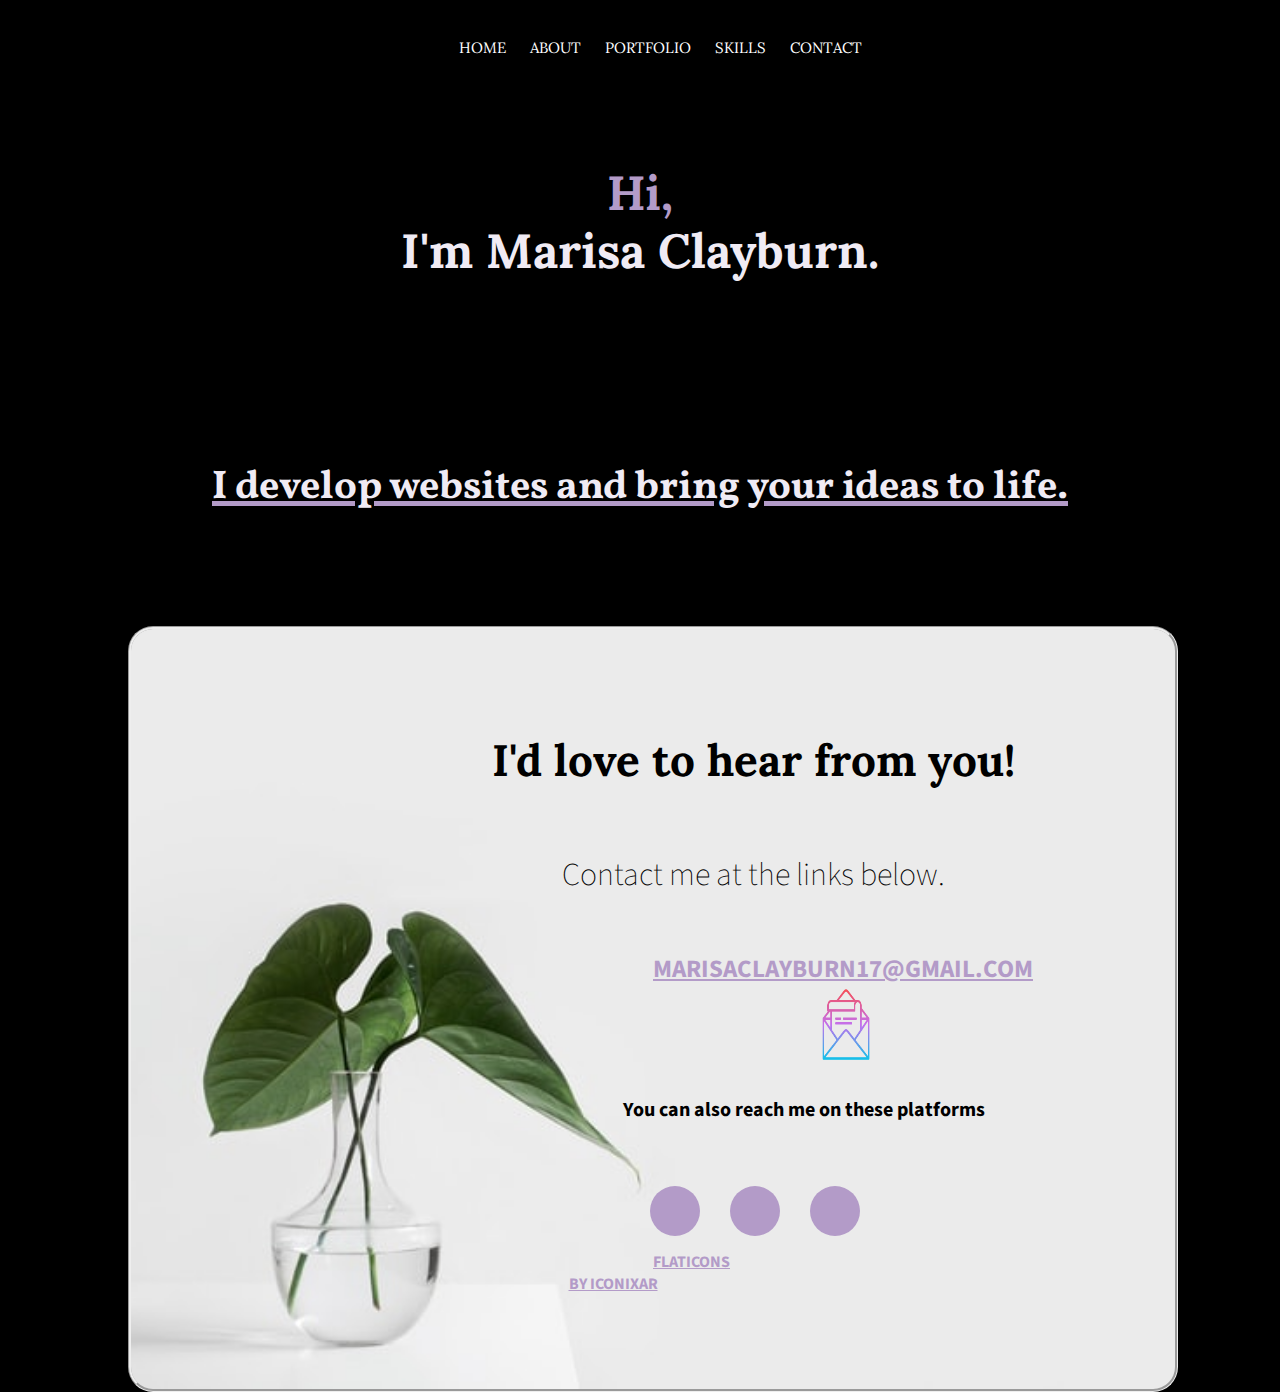
==== index.html @ 5181d799 "Personal website almost responsive V.0.1" ====
<!doctype html>
<html lang="en">
    <head>
        <title>Marisa Clayburn | Personal Website </title>
<!------ CSS Links -------->

        <link rel="stylesheet" href="css/normalize.css">
        <link rel="stylesheet" href="css/main.css">
        
<!------- Font Awesome Links ---------->

        <link rel="stylesheet" href="https://use.fontawesome.com/releases/v5.15.2/css/all.css" 
        integrity="sha384-vSIIfh2YWi9wW0r9iZe7RJPrKwp6bG+s9QZMoITbCckVJqGCCRhc+ccxNcdpHuYu" crossorigin="anonymous">

<!--------- Google Font Links ----------->

        <link href="https://fonts.googleapis.com/css2?family=Vollkorn&display=swap" rel="stylesheet">
        <link href='https://fonts.googleapis.com/css?family=Source+Sans+Pro:400,700' rel='stylesheet' type='text/css'>
        <link href="https://fonts.googleapis.com/css2?family=Lora:wght@400;700&display=swap" rel="stylesheet">
        <link href="https://fonts.googleapis.com/css2?family=Lora:wght@700&display=swap" rel="stylesheet">
        <meta charset="utf-8">
    </head>
    <body>
<!------------------ Header section ------------------->
<header> 
    <section class = "Mainheader">
        <div class="Mainheader-content">
<!--Navigation bar links-->
            <nav> 
                <ul>
                    <li><button class="btn btn1"><a href="index.html">Home</a></button></li>
                    <li><button class="btn btn2"><a href = "about/index.html" target="_blank">About</a></button></li>
                    <li><button class="btn btn3"><a href="portfolio/index.html" target="_blank">Portfolio</a></button></li>
                    <li><button class="btn btn4"><a href ="skills/index.html" target="_blank">Skills</a></button></li>
                    <li><button class="btn btn5"><a href ="#Contact"> Contact</a></button></li>
                </ul>
            </nav>
            <h1><span> Hi, </span> I'm Marisa Clayburn.</h1>
            <h2> I develop websites and bring your ideas to life.</h2>
        </div> 
    </section>
</header>
<!--This is the Contact Section-->
<main>
<footer id="Contact">
    <div class="full-width">
                <h2>  I'd love to hear from you!</h2>
                <h3 id="email-header"> Contact me at the links below. 
                </h3>
                <div class="firstLink">
                    <a href="mailto:marisaclayburn17@gmail.com">marisaclayburn17@gmail.com</a>
                    <img id="envelope" src="img/email-icon.png" alt="Envelope Icon" height="200px"width="150px"/>
                </div>
                <h3 id="socialmedia-header"> You can also reach me on these platforms</h3>
                <div class="social-icons">
                <p> <a href="https://www.instagram.com/coding_alignment/" target="_blank"> 
                    <i class="fab fa-instagram">
                        </i>
                  </a>
                </p>
                <p> <a href="https://github.com/Mdclayburn" target="_blank">
                    <i class="fab fa-github">
                        </i>
                    </a>
                </p>
                <p> <a href="https://www.linkedin.com/in/marisa-clayburn-745a2216a/">
                    <i class="fab fa-linkedin-in">
                        </i>
                </a>
                </p>
            </div>
                <div class="secondLink">
                    <a href="https://www.flaticon.com" title="iconixar">Flaticons by iconixar</a>
                </div>
            </div>
        </footer>
    </body>
    </main>
</html>
---- css/main.css ----
/****BASE STYLES*****/

body{
    font-family:'Source Sans Pro',sans-serif;
    font-size:16px;
    background-color: black;
    background-size: cover;
}
.full-width {
    width: 100%;
}

.half-width {
    width: 50%;
}

.third-width {
    width: 33%;
}

    .Mainheader-content{
        padding:5px;
        display: flex;
        justify-content: center;
        align-items: center;
        flex-flow: column wrap;
    }

    .Mainheader-content h1 {
        color:#F0EBF4;
        font-size: 4em;
    }

    .Mainheader-content h1 span {
        color:#B39BC8;
        padding-bottom: 10px;
    }

    .Mainheader-content h2 {
        display: flex;
        justify-content: center;
        align-items: center;
        color:#F0EBF4;
        text-decoration: underline 3px #B39BC8;
        font-size: 3.5em;
        height: 200px;
        width: 80%;
    }


    /****NAV BAR****/

    .Mainheader-content nav {
        display: flex;
        justify-content: center;
        width: 100%;
        }

    .Mainheader-content nav ul{
        display:flex;
        flex-direction: column;
        list-style-type: none;
        justify-content:center;
        align-items:center;
    }

    .btn{
        border-radius: 30%;
        border-color: transparent;
        padding: 10px 5px;
        font-size: 1.75em;
        font-family:'Lora';
        margin: 5px;
        text-transform: uppercase;
        transition:0.6s;
        background-color:transparent;
    }

    .btn1:hover,.btn2:hover,.btn3:hover,.btn4:hover,.btn5:hover{
        background-color: #B39BC8;
    }

    .btn::before{
        position:absolute;
        width: 100%;
        height:0%;
        z-index: -1;
        transition:0.6s;
    }

    .btn1::before,.btn3::before,.btn5::before{
        bottom: 0;
    }

    .btn2::before,.btn4::before{
        top: 0;
    }

    .btn2:hover::before,.btn4:hover::before{
        height:0%;
    }

    .btn1:hover::before,.btn3:hover::before,.btn5:hover::before{
        height:180%;
    }

    nav ul li a {
        font-size: 1.75em;
        color:#fff;
    }

    #Contact .full-width{
        display: flex;
        justify-content: center;
        align-items: center;
        flex-flow: column;
        background:url(../img/plain-background2.jpg);
        background-size:cover;
        border: groove;
        border-radius:25px;
        height: 1000px;
        width: 100%;
        margin: 0;
    }

    #Contact img#Contact-img {
        border: 12px solid #B39BC8;
    }

    #Contact h2, #Contact #email-header, #Contact #socialmedia-header, #Contact #Contact-ul,#Contact #envelope{
        display:inline-block;
        color:black;
        padding: 0 0 5% 25%;

    }

    #Contact h2 {
        font-size:3.5em;
        font-family:'Lora';
        font-weight:bold;
        margin: 0;
    }

    #Contact #email-header{
        font-size:2.75em;
        font-weight:lighter;
        margin: 0;
    }

    #socialmedia-header{
        font-size:2.5em;
        font-weight:bolder;
        margin: 0;
    }

    .firstLink a{
        color: #8B008B;
        text-decoration:underline;
        text-transform:uppercase;
        font-weight:bolder;
        font-size:2.5em;
        padding-left:30%;
    }

    footer .social-icons {
        display: flex;
        justify-content: flex-end;
        align-items: center;
        flex-direction: row;
        margin-left: 300px;
        color: #fff;
    }

    footer .social-icons p{
        background-color:#B39BC8;
        border-radius: 50%;
        width: 50px;
        height: 75px;
        display: flex;
        justify-content: center;
        align-items: center;
        margin: 10px;
    }

    .social-icons i {
        font-size: 3.75em;
        margin: 0 0 20px 10px;
    }

    .secondLink a{
        color: #B39BC8;
        font-weight:bold;
        font-size:1em;
        padding-left:50%;
        text-decoration:underline;
        text-transform:uppercase;
    }

/* About Page */

    #Aboutheader h1 {
        display: none;
    }

    #Aboutheader nav {
        display: flex;
        justify-content: center;
        flex-direction: column;
        align-items: center;
        width: 100%;
    }

    #About .full-width{
        display: flex;
        justify-content:center;
        align-items: center;
        flex-flow: column wrap;
        border: groove;
        border-radius:25px;
        background:#B39BC8;
    }

    #About h2{
        border-top:solid 1px white;
        border-bottom:solid 1px white;
        color: #F0EBF4;
        font-family:'Lora';
        font-weight:bold;
        text-align:center;
        text-transform:uppercase;
        font-size:3em;
        padding: 40px;

    }
    #About p {
        display: flex;
        justify-content: center;
        align-items: center;
        line-height:100%;
        padding:15px;
        font-size: 2.75em;
    }

    #About img{
        display: flex;
        justify-content: center;
        align-items:flex-end;
        padding: 20px;
        width: 300px;
        height: 350px;
    }
/*Portfolio*/

#Portfolioheader h1{
        padding: 65px 0 65px 25px;
        font-family:'Vollkorn',serif;
        font-size:4em;
        font-weight:bold;
        text-transform:uppercase;
        color: #B39BC8;
        width: 100%;
        text-align: center;
    }

    #Portfolioheader nav {
        text-align: center;
    }

    #Portfolio .full-width{
        margin:5px;
        background-color:#B39BC8;
        border:groove;
        border-radius:25px;
    }
    #Portfolio img{
        display:block;
        margin-left: auto;
        margin-right: auto;
        padding-top:30px;
    }

    #Portfolio a{
        color:#8B008B;
        display:flex;
        flex-direction:column;
        padding-top:15px;
        text-align:center;
        text-decoration: underline;
        font-size: 3em;
    }

    #Portfolio p{
        display: flex;
        justify-content: center;
        align-items: center;
        flex-flow: row wrap;
        font-size: 2.75em;
        width: 50%;
        padding-left: 25%;
    }

        /*****Skills*****/

        #Skillsheader h1{
            padding: 65px 0 65px 25px;
            font-family:'Vollkorn',serif;
            font-size:4em;
            text-transform:uppercase;
            color:#B39BC8;
            width: 100%;
            text-align: center;
        }
    
        #Hardskills h2{
            display: flex;
            justify-content: center;
            align-items: center;
            border-top: solid 1px white;
            border-bottom: solid 1px white;
            color:#F0EBF4;
            text-transform: uppercase;
            width: 100%;
            padding:80px 0;
            font-size: 3em;
        }
    
        #Hardskills .full-width{
            display: flex;
            justify-content: space-evenly;
            align-items: center;
            flex-direction: row wrap;
            background-color:#B39BC8;
            width: 100%;
            padding: 100px 10px;
            margin-top: 20px;
            text-align: center;
            border:groove;
            border-radius:25px;
        }
    
        #Hardskills .third-width {
            display: flex;
            justify-content: center;
            align-items: center;
            flex-direction: column;
            margin: 0;
            flex-basis: 30%;
        }
    
        #Hardskills img {
            width: 150px;
            height: 175px;
        }
       
        #Hardskills h3{
            font-size:2.75em;
            color: #8B008B;
            padding: 10px;
            margin: 0 auto;
        }
    
        #Hardskills p {
            font-family:'Lora' ;
            font-weight:normal;
            font-size:2em ;
            line-height: 100%;
        }
    
        #Softskills .full-width{
            display: flex;
            justify-content: space-evenly;
            align-items: center;
            flex-direction: row wrap;
            background-color:#B39BC8;
            width: 100%;
            padding: 100px 10px;
            margin-top: 20px;
            text-align: center;
            border:groove;
            border-radius:25px;
        } 
    
        #Softskills h2{
            border-top: solid 1px white;
            border-bottom: solid 1px white;
            color:#F0EBF4;
            text-transform: uppercase;
            text-align: center;
            width: 100%;
            padding:80px 0;
            font-size: 3em;
        }
    
        #Softskills .third-width {
            display: flex;
            justify-content: center;
            align-items: center;
            flex-direction: column;
            margin: 0;
            flex-basis: 30%;
        }
    
        #Softskills h3{
            font-size:2.75em;
            color: #8B008B;
            margin: 0 auto;
            padding: 10px;
        }
    
        #Softskills img {
            width: 150px;
            height: 175px;
        }  
    
        #Softskills p{
            font-family:'Lora' ;
            font-weight:normal;
            font-size:2em;
            line-height: 100%;
        }

@media only screen and (min-width: 1200px) {
/*****HEADER*****/


    .Mainheader-content{
        padding:5px;
        display: flex;
        justify-content: center;
        align-items: center;
        flex-direction: column;
    }

    .Mainheader h1 {
        display: flex;
        justify-content: center;
        align-items:center;
        flex-direction:column;
        font-family: 'Lora';
        font-size: 3em;
        font-weight:bold;
        line-height: 100%;
        width: 100%;
        height: 200px;
        color:#F0EBF4;
    }

    .Mainheader h1 span {
        color:#B39BC8;
        padding-bottom: 10px;
    }

    .Mainheader h2{
        display: flex;
        justify-content: center;
        align-items: center;
        flex-flow: row wrap;
        font-family:'Vollkorn',sans-serif;
        font-weight:bold;
        width: 80%;
        height: 200px;
        text-decoration: underline 5px #B39BC8;
        font-size:2.5em;
        color:#F0EBF4;

        
    }
    /****NAV BAR****/

    .Mainheader-content nav ul{
        display:flex;
        flex-direction: row;
        list-style-type: none;
        justify-content:space-evenly;
        align-items:center;
    }

    .btn{
        border-radius: 30%;
        border-color: transparent;
        padding: 10px 5px;
        font-size: 15px;
        font-family:'Lora';
        margin: 5px;
        text-transform: uppercase;
        transition:0.6s;
        background-color:transparent;
    }

    .btn1:hover,.btn2:hover,.btn3:hover,.btn4:hover,.btn5:hover{
        background-color: #B39BC8;
    }

    .btn::before{
        position:absolute;
        width: 100%;
        height:0%;
        z-index: -1;
        transition:0.6s;
    }

    .btn1::before,.btn3::before,.btn5::before{
        bottom: 0;
    }

    .btn2::before,.btn4::before{
        top: 0;
    }

    .btn2:hover::before,.btn4:hover::before{
        height:0%;
    }

    .btn1:hover::before,.btn3:hover::before,.btn5:hover::before{
        height:180%;
    }

    nav ul li a {
        font-size: 15px;
        color:#fff;
    }

    /*****ABOUT******/

    #Aboutheader h1 {
        padding: 65px 0 65px 25px;
        font-family:'Vollkorn',serif;
        font-size:40px ;
        font-weight:bold;
        text-transform:uppercase;
        color: #B39BC8;
        width: 100%;
        margin: 0;
    }

    #Aboutheader nav {
        display: flex;
        justify-content: flex-end;
        flex-direction: row;
        align-items: center;
        width: 100%;
    }

    #About .full-width{
        display: flex;
        justify-content:center;
        align-items: center;
        flex-flow: column wrap;
        border: groove;
        border-radius:25px;
        background:#B39BC8;
    }

    #About h2{
        border-top:solid 1px white;
        border-bottom:solid 1px white;
        color: #F0EBF4;
        font-family:'Lora';
        font-weight:bold;
        text-align:center;
        text-transform:uppercase;
        font-size:2em;
        padding: 40px;

    }
    #About p {
        display: flex;
        justify-content: center;
        align-items: center;
        line-height:40px;
        padding:15px;
        font-size: 1.2em;
    }

    #About img{
        display: flex;
        justify-content: center;
        align-items:flex-end;
        padding: 20px;
    }
    /*****Skills*****/

    #Skillsheader h1{
        padding: 65px 0 65px 25px;
        font-family:'Vollkorn',serif;
        font-size:3em;
        text-transform:uppercase;
        color:#B39BC8;
        width: 100%;
    }

    #Hardskills h2{
        display: flex;
        justify-content: center;
        align-items: center;
        border-top: solid 1px white;
        border-bottom: solid 1px white;
        color:#F0EBF4;
        text-transform: uppercase;
        width: 100%;
        padding:80px 0;
    }

    #Hardskills .full-width{
        display: flex;
        justify-content: space-evenly;
        align-items: center;
        flex-direction: row wrap;
        background-color:#B39BC8;
        width: 100%;
        padding: 100px 10px;
        margin-top: 20px;
        text-align: center;
        border:groove;
        border-radius:25px;
    }

    #Hardskills .third-width {
        display: flex;
        justify-content: center;
        align-items: center;
        flex-direction: column;
        margin: 0;
        flex-basis: 30%;
    }

    #Hardskills img {
        width: 150px;
        height: 175px;
    }
   
    #Hardskills h3{
        font-size:20px ;
        color: #8B008B;
        padding: 10px;
        margin: 0 auto;
    }

    #Hardskills p {
        font-family:'Lora' ;
        font-weight:normal;
        font-size:1em ;
    }

    #Softskills .full-width{
        display: flex;
        justify-content: space-evenly;
        align-items: center;
        flex-direction: row wrap;
        background-color:#B39BC8;
        width: 100%;
        padding: 100px 10px;
        margin-top: 20px;
        text-align: center;
        border:groove;
        border-radius:25px;
    } 

    #Softskills h2{
        border-top: solid 1px white;
        border-bottom: solid 1px white;
        color:#F0EBF4;
        text-transform: uppercase;
        text-align: center;
        width: 100%;
        padding:80px 0;
    }

    #Softskills .third-width {
        display: flex;
        justify-content: center;
        align-items: center;
        flex-direction: column;
        margin: 0;
        flex-basis: 30%;
    }

    #Softskills h3{
        font-size:1.2em;
        color: #8B008B;
        margin: 0 auto;
        padding: 10px;
    }

    #Softskills img {
        width: 150px;
        height: 175px;
    }  

    #Softskills p{
        font-family:'Lora' ;
        font-weight:normal;
        font-size:1em;
        line-height:25px ;
    }
    /*****PORTFOLIO*****/

    #Portfolioheader h1{
        padding: 65px 0 65px 25px;
        font-family:'Vollkorn',serif;
        font-size:3em ;
        font-weight:bold;
        text-transform:uppercase;
        color: #B39BC8;
        width: 100%;
    }

    #Portfolio .full-width{
        margin:5px;
        background-color:#B39BC8;
        border:groove;
        border-radius:25px;
    }
    #Portfolio img{
        display:block;
        margin-left: auto;
        margin-right: auto;
        padding-top:30px;
    }

    #Portfolio a{
        color:#8B008B;
        display:flex;
        flex-direction:column;
        padding-top:15px;
        text-align:center;
        text-decoration: underline;
        font-size: 1em;
    }

    #Portfolio p{
        display: flex;
        justify-content: center;
        align-items: center;
        flex-flow: row wrap;
        font-size: 1.2em;
        width: 50%;
        padding-left: 25%;
    }
    /***** CONTACT *****/

    #Contact .full-width{
        background:url(../img/contact-img.jpg);
        background-size:cover;
        background-position: center bottom;
        border: groove;
        border-radius:25px;
        padding:80px 10px;
        margin-left: 10%;
        height: 600px;
        width: 80%;

    }
    #Contact img#Contact-img {
        border: 12px solid #B39BC8;
    }
    #Contact h2, #Contact #email-header, #Contact #socialmedia-header, #Contact #Contact-ul,#Contact #envelope{
        display:inline-block;
        color:black;
        padding-left: 200px;
    }
    #Contact h2 {
        font-size:2.75em;
        font-family:'Lora';
        font-weight:bold;
        line-height: 175%;
    }
    #Contact #email-header{
        font-size:2em;
        font-weight:lighter;
        line-height: 50px;
    }
    #Contact #socialmedia-header{
        font-size:20px;
        font-weight:bolder;
        line-height:100%;
        margin-left: 10%;
    }
    .firstLink a{
        color: #B39BC8;
        text-decoration:underline;
        text-transform:uppercase;
        font-weight:bold;
        font-size:25px;
        padding-left:50%;
    }

    .firstLink img {
        width: 50px;
        height: 75px;
        margin-left:45%;
    }

    footer .social-icons {
        display: flex;
        justify-content: flex-end;
        align-items: center;
        flex-direction: row;
        margin-left: 20%;
        color: #fff;
    }

    footer .social-icons p {
        background-color:#B39BC8;
        border-radius: 50%;
        width: 40px;
        height: 40px;
        display: flex;
        justify-content: center;
        align-items: center;
        margin: 15px;
        padding: 5px;
    }

    .full-width .secondLink a{
        flex-direction: row;
        color: #B39BC8;
        font-weight:bold;
        font-size:1em;
        margin-left:50%;
        text-decoration:underline;
        text-transform:uppercase;
        text-align: center;
        padding: 0;
    }
        
}
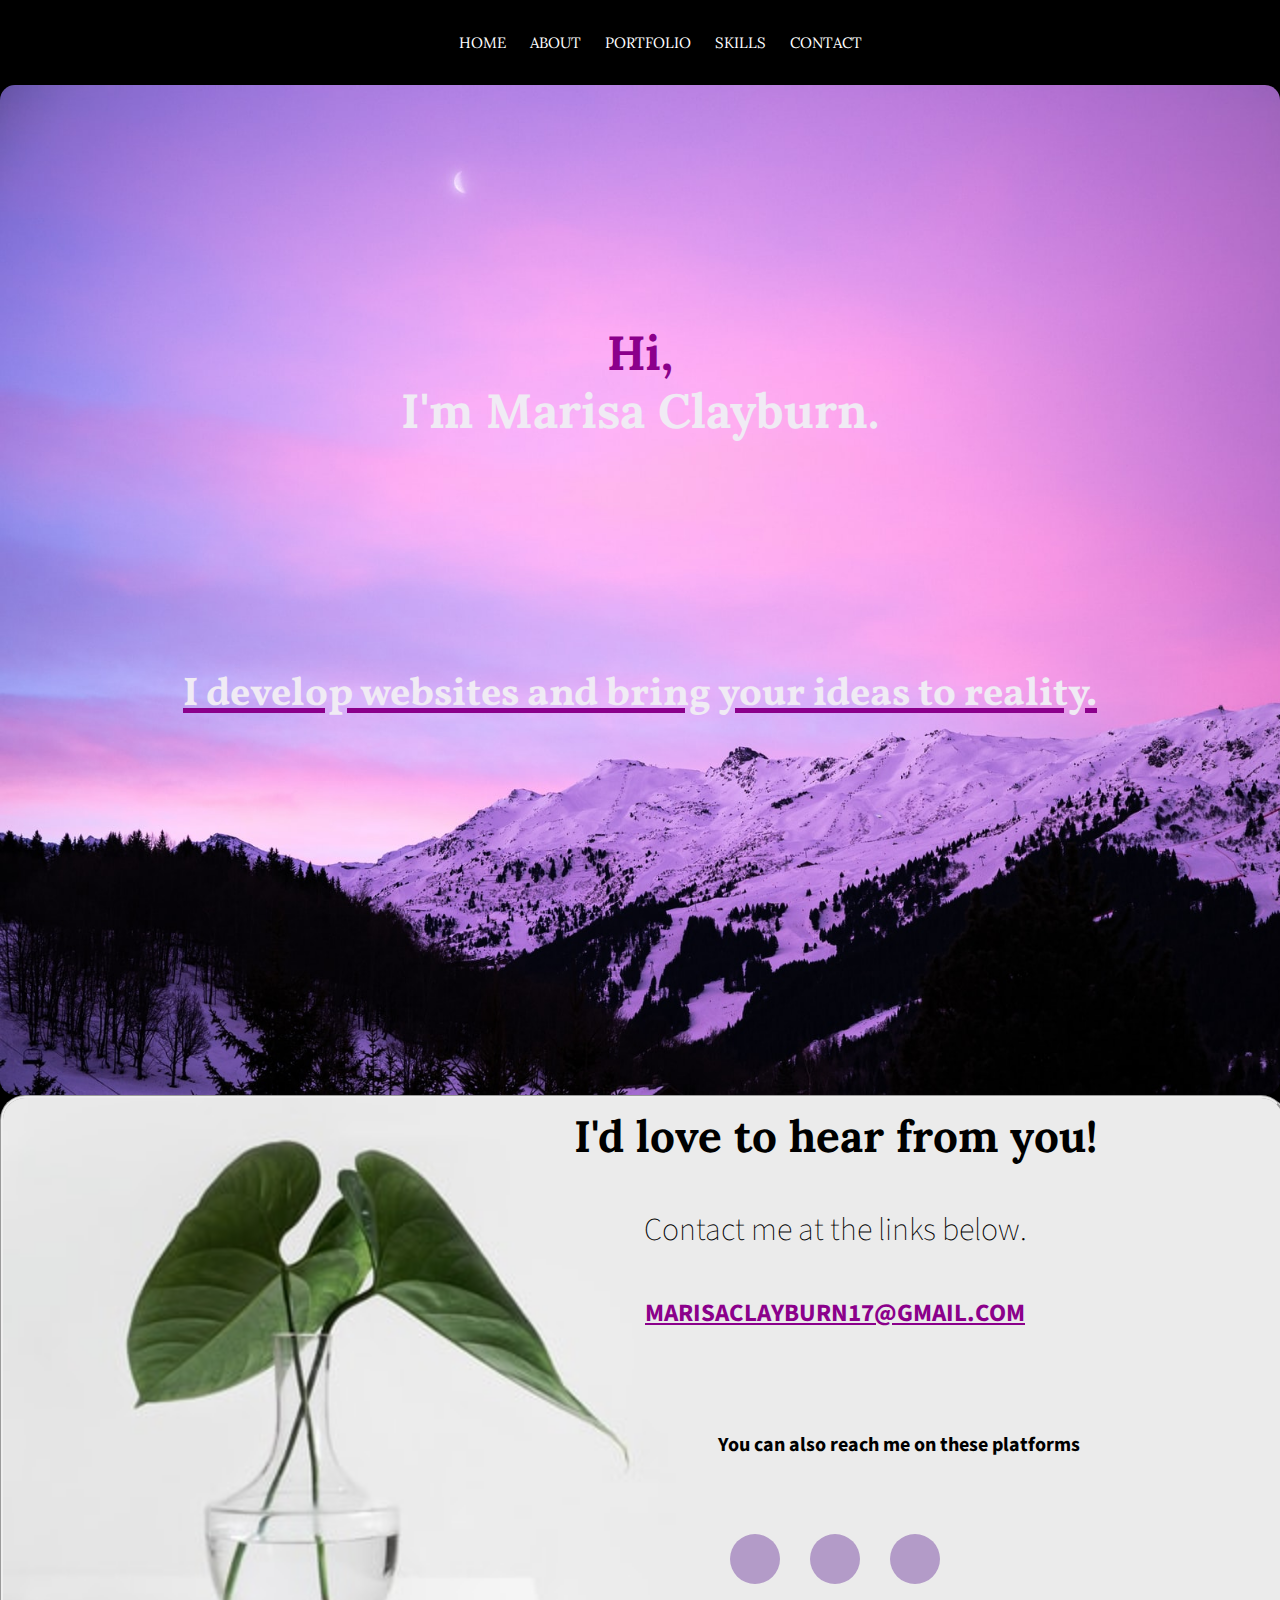
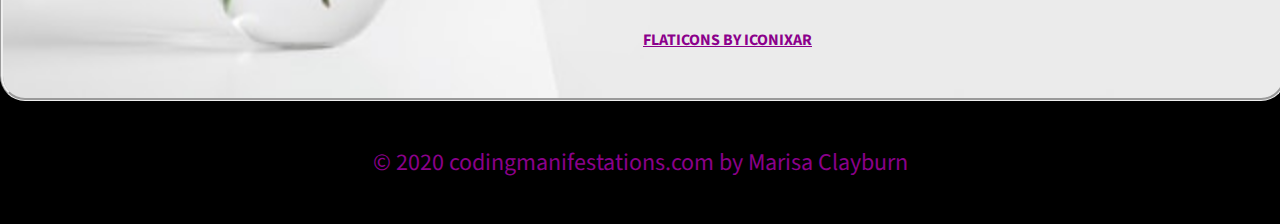
==== commit dd0bd256: "Made website responsive, added new pictures" ====
--- a/index.html
+++ b/index.html
@@ -24,19 +24,21 @@
 <!------------------ Header section ------------------->
 <header> 
     <section class = "Mainheader">
+        <div class="Mainheader-nav">
+        <!--Navigation bar links-->
+        <nav> 
+            <ul>
+                <li><button class="btn btn1"><a href="index.html">Home</a></button></li>
+                <li><button class="btn btn2"><a href = "about/index.html" target="_blank">About</a></button></li>
+                <li><button class="btn btn3"><a href="portfolio/index.html" target="_blank">Portfolio</a></button></li>
+                <li><button class="btn btn4"><a href ="skills/index.html" target="_blank">Skills</a></button></li>
+                <li><button class="btn btn5"><a href ="#Contact"> Contact</a></button></li>
+            </ul>
+        </nav>
+    </div>
         <div class="Mainheader-content">
-<!--Navigation bar links-->
-            <nav> 
-                <ul>
-                    <li><button class="btn btn1"><a href="index.html">Home</a></button></li>
-                    <li><button class="btn btn2"><a href = "about/index.html" target="_blank">About</a></button></li>
-                    <li><button class="btn btn3"><a href="portfolio/index.html" target="_blank">Portfolio</a></button></li>
-                    <li><button class="btn btn4"><a href ="skills/index.html" target="_blank">Skills</a></button></li>
-                    <li><button class="btn btn5"><a href ="#Contact"> Contact</a></button></li>
-                </ul>
-            </nav>
             <h1><span> Hi, </span> I'm Marisa Clayburn.</h1>
-            <h2> I develop websites and bring your ideas to life.</h2>
+            <h2> I develop websites and bring your ideas to reality.</h2>
         </div> 
     </section>
 </header>
@@ -49,7 +51,6 @@
                 </h3>
                 <div class="firstLink">
                     <a href="mailto:marisaclayburn17@gmail.com">marisaclayburn17@gmail.com</a>
-                    <img id="envelope" src="img/email-icon.png" alt="Envelope Icon" height="200px"width="150px"/>
                 </div>
                 <h3 id="socialmedia-header"> You can also reach me on these platforms</h3>
                 <div class="social-icons">
@@ -73,6 +74,9 @@
                     <a href="https://www.flaticon.com" title="iconixar">Flaticons by iconixar</a>
                 </div>
             </div>
+            <div class="copyright">
+                <p>&copy; 2020 codingmanifestations.com by Marisa Clayburn</p>
+            </div>
         </footer>
     </body>
     </main>
--- a/css/main.css
+++ b/css/main.css
@@ -23,16 +23,26 @@
         display: flex;
         justify-content: center;
         align-items: center;
-        flex-flow: column wrap;
+        flex-direction: column;
+        border-radius: 15px;
+        background: url(../img/mountains-1.jpg);
+        background-size: cover;
+        height: 1000px;
     }
 
     .Mainheader-content h1 {
+        display: flex;
+        justify-content: center;
+        align-items: center;
+        flex-direction: column;
         color:#F0EBF4;
         font-size: 4em;
+        padding: 80px 0;
+        margin: 0;
     }
 
     .Mainheader-content h1 span {
-        color:#B39BC8;
+        color: #8B008B;
         padding-bottom: 10px;
     }
 
@@ -41,22 +51,23 @@
         justify-content: center;
         align-items: center;
         color:#F0EBF4;
-        text-decoration: underline 3px #B39BC8;
-        font-size: 3.5em;
+        text-decoration: underline 3px #8B008B;
+        font-size: 4em;
         height: 200px;
-        width: 80%;
+        width: 60%;
+        padding-bottom: 150px;
     }
 
 
     /****NAV BAR****/
 
-    .Mainheader-content nav {
+    .Mainheader-nav {
         display: flex;
         justify-content: center;
         width: 100%;
         }
 
-    .Mainheader-content nav ul{
+    .Mainheader-nav ul{
         display:flex;
         flex-direction: column;
         list-style-type: none;
@@ -110,46 +121,43 @@
     }
 
     #Contact .full-width{
-        display: flex;
-        justify-content: center;
-        align-items: center;
-        flex-flow: column;
-        background:url(../img/plain-background2.jpg);
+        background:url(../img/contact-img.jpg);
         background-size:cover;
+        background-position: center bottom;
         border: groove;
-        border-radius:25px;
-        height: 1000px;
-        width: 100%;
-        margin: 0;
+        border-radius:15px;
+        height: 650px;
     }
 
     #Contact img#Contact-img {
         border: 12px solid #B39BC8;
     }
 
-    #Contact h2, #Contact #email-header, #Contact #socialmedia-header, #Contact #Contact-ul,#Contact #envelope{
-        display:inline-block;
-        color:black;
-        padding: 0 0 5% 25%;
-
+    #Contact h2, #Contact h3, #Contact .firstLink, #Contact #socialmedia-header, 
+    #Contact #Contact-ul,#Contact .social-icons{
+        display:flex;
+        justify-content:right;
+        align-items: center;
+        width: 50%;
+        margin: 0 0 0 40%;
+        padding-bottom: 30px;
     }
 
     #Contact h2 {
-        font-size:3.5em;
-        font-family:'Lora';
-        font-weight:bold;
-        margin: 0;
+        font-size:3em;
+        font-family:'Lora';
+        font-weight:bold;
     }
 
     #Contact #email-header{
-        font-size:2.75em;
-        font-weight:lighter;
-        margin: 0;
+        font-size: 2.5em;
+        font-weight: bold;
+        margin-bottom: 0;
     }
 
     #socialmedia-header{
         font-size:2.5em;
-        font-weight:bolder;
+        font-weight: bold;
         margin: 0;
     }
 
@@ -158,8 +166,8 @@
         text-decoration:underline;
         text-transform:uppercase;
         font-weight:bolder;
-        font-size:2.5em;
-        padding-left:30%;
+        font-size:2.2em;
+        margin: 10px;
     }
 
     footer .social-icons {
@@ -167,7 +175,6 @@
         justify-content: flex-end;
         align-items: center;
         flex-direction: row;
-        margin-left: 300px;
         color: #fff;
     }
 
@@ -188,26 +195,32 @@
     }
 
     .secondLink a{
-        color: #B39BC8;
-        font-weight:bold;
-        font-size:1em;
+        color: #8B008B;
+        font-weight:bold;
+        font-size:0.5em;
         padding-left:50%;
         text-decoration:underline;
         text-transform:uppercase;
     }
 
-/* About Page */
-
-    #Aboutheader h1 {
-        display: none;
-    }
-
-    #Aboutheader nav {
-        display: flex;
-        justify-content: center;
-        flex-direction: column;
-        align-items: center;
-        width: 100%;
+    .copyright {
+        display: flex;
+        justify-content: center;
+        color:#8B008B;
+        font-size: 1em;
+        padding: 20px;
+    }
+
+/*****ABOUT*****/
+
+    #Aboutheader nav ul {
+        display: flex;
+        justify-content: center;
+        flex-direction: row;
+        align-items: center;
+        width: 100%;
+        font-size: 0.75em;
+        padding: 15px;
     }
 
     #About .full-width{
@@ -216,8 +229,11 @@
         align-items: center;
         flex-flow: column wrap;
         border: groove;
-        border-radius:25px;
+        border-radius:15px;
         background:#B39BC8;
+        height: 90%;
+        width: 80%;
+        margin: 10%;
     }
 
     #About h2{
@@ -237,8 +253,8 @@
         justify-content: center;
         align-items: center;
         line-height:100%;
-        padding:15px;
         font-size: 2.75em;
+        width: 60%;
     }
 
     #About img{
@@ -246,31 +262,45 @@
         justify-content: center;
         align-items:flex-end;
         padding: 20px;
-        width: 300px;
-        height: 350px;
-    }
-/*Portfolio*/
-
-#Portfolioheader h1{
-        padding: 65px 0 65px 25px;
-        font-family:'Vollkorn',serif;
-        font-size:4em;
-        font-weight:bold;
-        text-transform:uppercase;
-        color: #B39BC8;
-        width: 100%;
-        text-align: center;
-    }
-
-    #Portfolioheader nav {
-        text-align: center;
+        width: 350px;
+        height: 300px;
+    }
+/******PORTFOLIO*****/
+
+    #Portfolio h2{
+        border-top:solid 1px white;
+        border-bottom:solid 1px white;
+        color: #F0EBF4;
+        font-family:'Lora';
+        font-weight:bold;
+        text-align:center;
+        text-transform:uppercase;
+        font-size:3em;
+        padding: 40px;
+    }
+
+    #Portfolioheader nav ul {
+        display: flex;
+        justify-content: center;
+        flex-direction: row;
+        align-items: center;
+        width: 100%;
+        font-size: 0.75em;
+        padding: 15px;
     }
 
     #Portfolio .full-width{
-        margin:5px;
+        display: flex;
+        justify-content:center;
+        align-items: center;
+        flex-direction: column;
+        border: groove;
         background-color:#B39BC8;
         border:groove;
-        border-radius:25px;
+        border-radius:15px;
+        height: 90%;
+        width: 80%;
+        margin: 10%;
     }
     #Portfolio img{
         display:block;
@@ -295,56 +325,59 @@
         align-items: center;
         flex-flow: row wrap;
         font-size: 2.75em;
-        width: 50%;
-        padding-left: 25%;
+        width: 60%;
     }
 
         /*****Skills*****/
 
-        #Skillsheader h1{
-            padding: 65px 0 65px 25px;
-            font-family:'Vollkorn',serif;
-            font-size:4em;
-            text-transform:uppercase;
-            color:#B39BC8;
-            width: 100%;
-            text-align: center;
-        }
-    
-        #Hardskills h2{
-            display: flex;
-            justify-content: center;
-            align-items: center;
-            border-top: solid 1px white;
-            border-bottom: solid 1px white;
-            color:#F0EBF4;
-            text-transform: uppercase;
-            width: 100%;
-            padding:80px 0;
-            font-size: 3em;
-        }
-    
-        #Hardskills .full-width{
-            display: flex;
-            justify-content: space-evenly;
-            align-items: center;
-            flex-direction: row wrap;
-            background-color:#B39BC8;
-            width: 100%;
-            padding: 100px 10px;
-            margin-top: 20px;
-            text-align: center;
-            border:groove;
-            border-radius:25px;
-        }
+
+    #Skillsheader nav ul {
+        display: flex;
+        justify-content: center;
+        flex-direction: row;
+        align-items: center;
+        width: 100%;
+        font-size: 0.75em;
+        padding: 15px;
+    }
+    
+    #Hardskills h2{
+        display: flex;
+        justify-content: center;
+        align-items: center;
+        border-top:solid 1px white;
+        border-bottom:solid 1px white;
+        color: #F0EBF4;
+        font-family:'Lora';
+        font-weight:bold;
+        text-align:center;
+        text-transform:uppercase;
+        font-size:3em;
+        padding: 40px;
+    }
+    
+    #Hardskills .full-width{
+        display: flex;
+        justify-content: space-evenly;
+        align-items: center;
+        flex-flow: row wrap;
+        background-color:#B39BC8;
+        height: 80%;
+        width: 90%;
+        margin: 5%;
+        padding: 10px;
+        border:groove;
+        border-radius:15px;
+        text-align: center;
+    }
     
         #Hardskills .third-width {
             display: flex;
             justify-content: center;
             align-items: center;
-            flex-direction: column;
+            flex-flow: row wrap;
             margin: 0;
-            flex-basis: 30%;
+            flex-basis: 33%;
         }
     
         #Hardskills img {
@@ -353,7 +386,7 @@
         }
        
         #Hardskills h3{
-            font-size:2.75em;
+            font-size:2em;
             color: #8B008B;
             padding: 10px;
             margin: 0 auto;
@@ -362,46 +395,51 @@
         #Hardskills p {
             font-family:'Lora' ;
             font-weight:normal;
-            font-size:2em ;
+            font-size:1.75em ;
             line-height: 100%;
         }
     
-        #Softskills .full-width{
+    #Softskills .full-width{
+        display: flex;
+        justify-content: space-evenly;
+        align-items: center;
+        flex-flow: row wrap;
+        background-color:#B39BC8;
+        height: 80%;
+        width: 90%;
+        margin: 5%;
+        padding: 10px;
+        border:groove;
+        border-radius:15px;
+        text-align: center;
+    } 
+    
+        #Softskills h2{
             display: flex;
-            justify-content: space-evenly;
+            justify-content: center;
             align-items: center;
-            flex-direction: row wrap;
-            background-color:#B39BC8;
-            width: 100%;
-            padding: 100px 10px;
-            margin-top: 20px;
-            text-align: center;
-            border:groove;
-            border-radius:25px;
-        } 
-    
-        #Softskills h2{
-            border-top: solid 1px white;
-            border-bottom: solid 1px white;
-            color:#F0EBF4;
-            text-transform: uppercase;
-            text-align: center;
-            width: 100%;
-            padding:80px 0;
-            font-size: 3em;
+            border-top:solid 1px white;
+            border-bottom:solid 1px white;
+            color: #F0EBF4;
+            font-family:'Lora';
+            font-weight:bold;
+            text-align:center;
+            text-transform:uppercase;
+            font-size:3em;
+            padding: 40px;
         }
     
         #Softskills .third-width {
             display: flex;
             justify-content: center;
             align-items: center;
-            flex-direction: column;
+            flex-flow: row wrap;
             margin: 0;
-            flex-basis: 30%;
+            flex-basis: 33%;
         }
     
         #Softskills h3{
-            font-size:2.75em;
+            font-size:2em;
             color: #8B008B;
             margin: 0 auto;
             padding: 10px;
@@ -415,13 +453,19 @@
         #Softskills p{
             font-family:'Lora' ;
             font-weight:normal;
-            font-size:2em;
+            font-size:1.75em;
             line-height: 100%;
         }
 
 @media only screen and (min-width: 1200px) {
 /*****HEADER*****/
-
+    .Mainheader-nav ul{
+        display:flex;
+        flex-direction: row;
+        list-style-type: none;
+        justify-content:center;
+        align-items:center;
+    }
 
     .Mainheader-content{
         padding:5px;
@@ -429,6 +473,8 @@
         justify-content: center;
         align-items: center;
         flex-direction: column;
+        background: url(../img/mountains-1.jpg);
+        background-size: cover;
     }
 
     .Mainheader h1 {
@@ -443,10 +489,11 @@
         width: 100%;
         height: 200px;
         color:#F0EBF4;
+        margin: 0;
     }
 
     .Mainheader h1 span {
-        color:#B39BC8;
+        color: #8B008B;
         padding-bottom: 10px;
     }
 
@@ -459,21 +506,14 @@
         font-weight:bold;
         width: 80%;
         height: 200px;
-        text-decoration: underline 5px #B39BC8;
+        text-decoration: underline 5px #8B008B;
         font-size:2.5em;
-        color:#F0EBF4;
-
-        
-    }
+        color:#F0EBF4; 
+        padding-bottom: 150px;
+    }
+
     /****NAV BAR****/
 
-    .Mainheader-content nav ul{
-        display:flex;
-        flex-direction: row;
-        list-style-type: none;
-        justify-content:space-evenly;
-        align-items:center;
-    }
 
     .btn{
         border-radius: 30%;
@@ -522,23 +562,12 @@
 
     /*****ABOUT******/
 
-    #Aboutheader h1 {
-        padding: 65px 0 65px 25px;
-        font-family:'Vollkorn',serif;
-        font-size:40px ;
-        font-weight:bold;
-        text-transform:uppercase;
-        color: #B39BC8;
-        width: 100%;
-        margin: 0;
-    }
-
-    #Aboutheader nav {
-        display: flex;
-        justify-content: flex-end;
-        flex-direction: row;
-        align-items: center;
-        width: 100%;
+    #Aboutheader nav ul {
+        display:flex;
+        flex-direction: row;
+        list-style-type: none;
+        justify-content:center;
+        align-items:center;
     }
 
     #About .full-width{
@@ -547,8 +576,10 @@
         align-items: center;
         flex-flow: column wrap;
         border: groove;
-        border-radius:25px;
+        border-radius:15px;
         background:#B39BC8;
+        margin: 5%;
+        width: 90%;
     }
 
     #About h2{
@@ -589,16 +620,25 @@
         width: 100%;
     }
 
+    #Skillsheader nav ul{
+        display:flex;
+        flex-direction: row;
+        list-style-type: none;
+        justify-content:center;
+        align-items:center;
+    }
+
     #Hardskills h2{
-        display: flex;
-        justify-content: center;
-        align-items: center;
-        border-top: solid 1px white;
-        border-bottom: solid 1px white;
-        color:#F0EBF4;
-        text-transform: uppercase;
-        width: 100%;
-        padding:80px 0;
+        border-top:solid 1px white;
+        border-bottom:solid 1px white;
+        color: #F0EBF4;
+        font-family:'Lora';
+        font-weight:bold;
+        text-align:center;
+        text-transform:uppercase;
+        font-size:2em;
+        padding: 40px;
+        width: 100%;
     }
 
     #Hardskills .full-width{
@@ -607,9 +647,10 @@
         align-items: center;
         flex-direction: row wrap;
         background-color:#B39BC8;
-        width: 100%;
-        padding: 100px 10px;
-        margin-top: 20px;
+        height: 80%;
+        width: 90%;
+        margin: 5%;
+        padding: 10px;
         text-align: center;
         border:groove;
         border-radius:25px;
@@ -648,22 +689,25 @@
         align-items: center;
         flex-direction: row wrap;
         background-color:#B39BC8;
-        width: 100%;
-        padding: 100px 10px;
+        width: 90%;
+        padding: 10px;
         margin-top: 20px;
         text-align: center;
         border:groove;
-        border-radius:25px;
+        border-radius:15px;
     } 
 
     #Softskills h2{
-        border-top: solid 1px white;
-        border-bottom: solid 1px white;
-        color:#F0EBF4;
-        text-transform: uppercase;
-        text-align: center;
-        width: 100%;
-        padding:80px 0;
+        border-top:solid 1px white;
+        border-bottom:solid 1px white;
+        color: #F0EBF4;
+        font-family:'Lora';
+        font-weight:bold;
+        text-align:center;
+        text-transform:uppercase;
+        font-size:2em;
+        padding: 40px;
+        width: 100%;
     }
 
     #Softskills .third-width {
@@ -695,22 +739,26 @@
     }
     /*****PORTFOLIO*****/
 
-    #Portfolioheader h1{
-        padding: 65px 0 65px 25px;
-        font-family:'Vollkorn',serif;
-        font-size:3em ;
-        font-weight:bold;
-        text-transform:uppercase;
-        color: #B39BC8;
-        width: 100%;
-    }
-
+    #Portfolioheader nav ul {
+        display:flex;
+        flex-direction: row;
+        list-style-type: none;
+        justify-content:center;
+        align-items:center;
+    }
+    
     #Portfolio .full-width{
-        margin:5px;
-        background-color:#B39BC8;
-        border:groove;
-        border-radius:25px;
-    }
+        display: flex;
+        justify-content:center;
+        align-items: center;
+        flex-flow: column wrap;
+        border: groove;
+        border-radius:15px;
+        background:#B39BC8;
+        margin: 5%;
+        width: 90%;
+    }
+
     #Portfolio img{
         display:block;
         margin-left: auto;
@@ -735,7 +783,6 @@
         flex-flow: row wrap;
         font-size: 1.2em;
         width: 50%;
-        padding-left: 25%;
     }
     /***** CONTACT *****/
 
@@ -745,19 +792,17 @@
         background-position: center bottom;
         border: groove;
         border-radius:25px;
-        padding:80px 10px;
-        margin-left: 10%;
         height: 600px;
-        width: 80%;
 
     }
     #Contact img#Contact-img {
         border: 12px solid #B39BC8;
     }
-    #Contact h2, #Contact #email-header, #Contact #socialmedia-header, #Contact #Contact-ul,#Contact #envelope{
-        display:inline-block;
-        color:black;
-        padding-left: 200px;
+    #Contact h2, #Contact #email-header, #Contact .firstLink, #Contact #socialmedia-header, 
+    #Contact #Contact-ul,#Contact .social-icons{
+        display:flex;
+        justify-content:center;
+        align-items: center;
     }
     #Contact h2 {
         font-size:2.75em;
@@ -774,15 +819,15 @@
         font-size:20px;
         font-weight:bolder;
         line-height:100%;
-        margin-left: 10%;
+        margin: 0;
+        padding: 5% 0 5% 45%;
     }
     .firstLink a{
-        color: #B39BC8;
+        color: #8B008B;
         text-decoration:underline;
         text-transform:uppercase;
         font-weight:bold;
         font-size:25px;
-        padding-left:50%;
     }
 
     .firstLink img {
@@ -814,7 +859,7 @@
 
     .full-width .secondLink a{
         flex-direction: row;
-        color: #B39BC8;
+        color: #8B008B;
         font-weight:bold;
         font-size:1em;
         margin-left:50%;
@@ -822,6 +867,15 @@
         text-transform:uppercase;
         text-align: center;
         padding: 0;
+        width: 100px;
+    }
+
+    .copyright {
+        display: flex;
+        justify-content: center;
+        color:#8B008B;
+        font-size: 1.5em;
+        padding: 20px;
     }
         
 }
